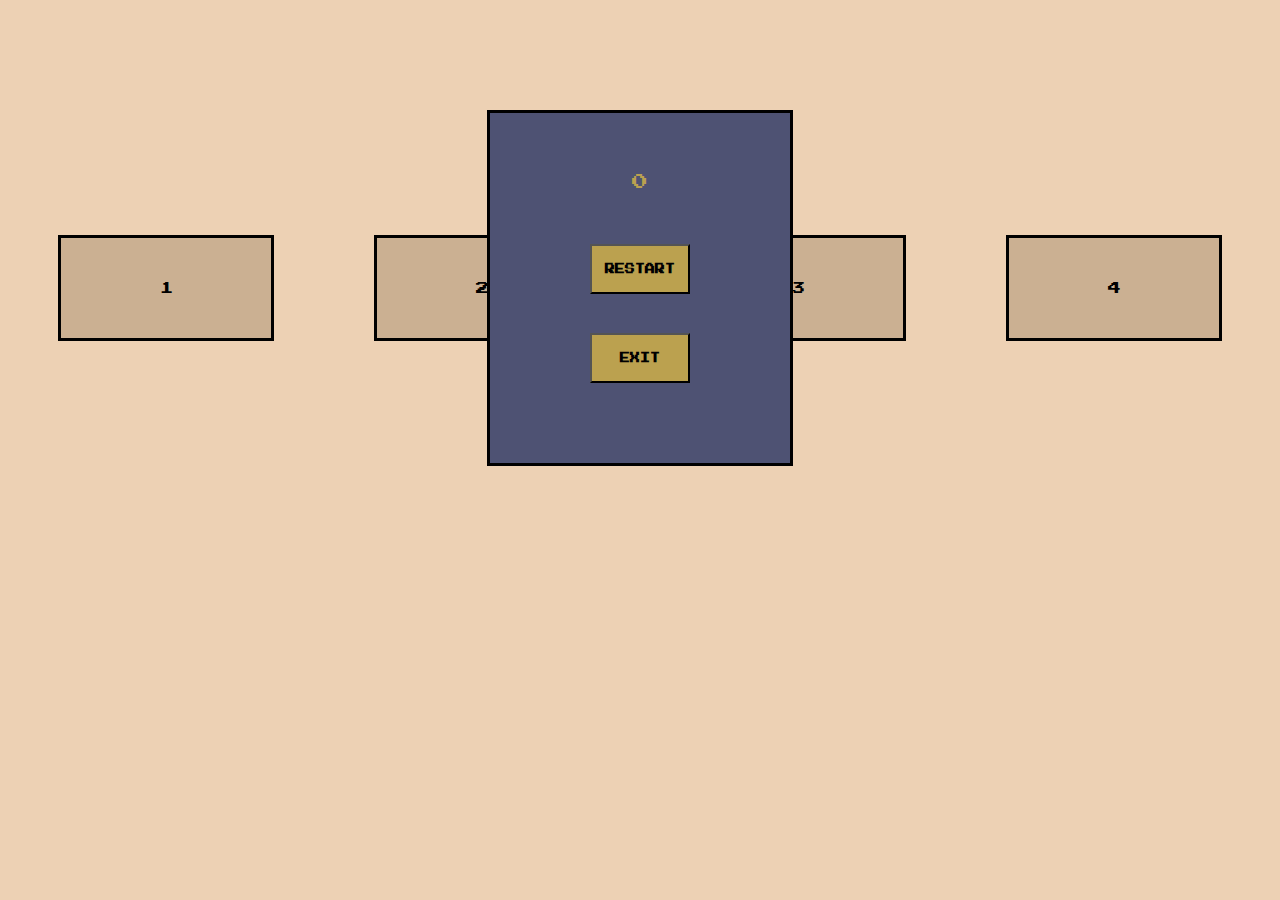
==== index.html @ f64b5cf3 "Transfer my code to github" ====
<!doctypeHTML>
<html lang="pl">
  <head>
    <meta charset="UTF-8" />
	<meta http-equiv="X-UA-Compatible" content="IE=edge"> 
	<link rel="stylesheet" href="style.css" />
	<title></title>
	<link rel="preconnect" href="https://fonts.googleapis.com">
    <link rel="preconnect" href="https://fonts.gstatic.com" crossorigin>
    <link href="https://fonts.googleapis.com/css2?family=Press+Start+2P&display=swap" rel="stylesheet">
	
  </head>
  <body>
    
	<!-- <div id="welcome">
	 <input id="playButton" type="button" onclick="play()" value="Play!"></input>
	</div>  --> 
	<div id="gra">
	  <div id="hp" value="0">
	  
	  </div>
	  
	  <main id="container"> 
	    <div class="item"> <input id="butt1" class="butt" type="button" onclick="wybierz()" value="1"></input></div> 
	    <div class="item"><input id="butt2" class="butt" type="button" onclick="wybierz()" value="2"></div>
	    <div class="item"><input id="butt3" class="butt" type="button" onclick="wybierz()" value="3"></div>
	    <div class="item"><input id="butt4" class="butt" type="button" onclick="wybierz()" value="4"></div>	
		<nav id="nav2">
		  <div id="licznik">0</div>
	      <a href="file:///C:/Users/Ja/Desktop/Gry/Co%C5%9B%20kreatywnego/Gry/esc/index.html"> <h2> <input type="button" id="rest" class="nav2-butt"    class="nav-butt" class="butt" value="Restart" /> </h2> </a>
	      <a href = "file:///C:/Users/Ja/Desktop/Gry/Co%C5%9B%20kreatywnego/Gry/esc/start.html"><h3> <input type="button" id="exit" class="nav2-butt"  class="nav-butt" class="butt" value="Exit" /> </h3> </a>
	  </nav>
	  </main>
	</div>
	<script src="mechanic.js">
	</script>
  </body>
</html>
---- style.css ----
body {
    background-color: #edd1b4;
    font-family: 'Press Start 2P', cursive;
    }
    header {
        text-align: center;
        letter-spacing: 4px;
        background-color: #4e5273;
        padding: 15px;
    }
    #container {
        height: 500px;
        display: flex;
        align-items: center;
        justify-content: space-around;
        flex-wrap: wrap;
        
    }
    .item {
        min-height: 100px;
        min-width: 210px;
        background-color: #cbb092;
        border: 3px solid black;
        z-index: 5;
    }
    
    .butt {
        background-color:#cbb092;
        border: none;
        min-height: 100px;
        min-width: 210px;
        font-family: 'Press Start 2P', cursive;
        
        
    }
    .butt:hover, .item:hover{
        opacity: 0.5;
         transform: scale(1.05,1.07);
        
    }
    .butt:active, .item:active{
        opacity: 1;
        
    }
    #hp {
        text-align: center;
        padding: 15px;
        font-size: 30px;
        font-weight: bold;
    }
    .nav-butt {
        background-color:#4e5273;
        text-transform: uppercase;
        font-family: 'Press Start 2P', cursive;
        font-size: 30px;
        font-weight: bold;
        margin-top: 70px;
    }
    nav {
        display: flex;
        align-items: center;
        flex-direction: column;
    }
    #playButton {
        height: 100px;
        width: 300px;
        
    }
    #contButton {
        height: 100px;
    }
    .nav-butt:active {
        background-color: pink;
        transform: scale(1.05,1.07);
    }
    #nav2{
        background-color: #4e5273;
        height: 350px;
        width: 300px;
        display: flex;
        align-items: center;
        position: absolute;
        z-index: 5;
        justify-content: center;
        border: 3px solid black;
    }
    .nav2-butt {
        height: 50px;
        width: 100px;
        background-color:#bba14f;
        text-transform: uppercase;
        font-family: 'Press Start 2P', cursive;
        font-size: 10px;
        font-weight: bold;
    }
    .nav2-butt:hover {
        opacity: 0.5;
         transform: scale(1.05,1.07);
    }
    .nav2-butt:active {
        border: none;
        opacity: 1;
    }
    #licznik {
        color: #bba14f;
        height: 50px;
        width: 50px;
        text-align: center;
    }
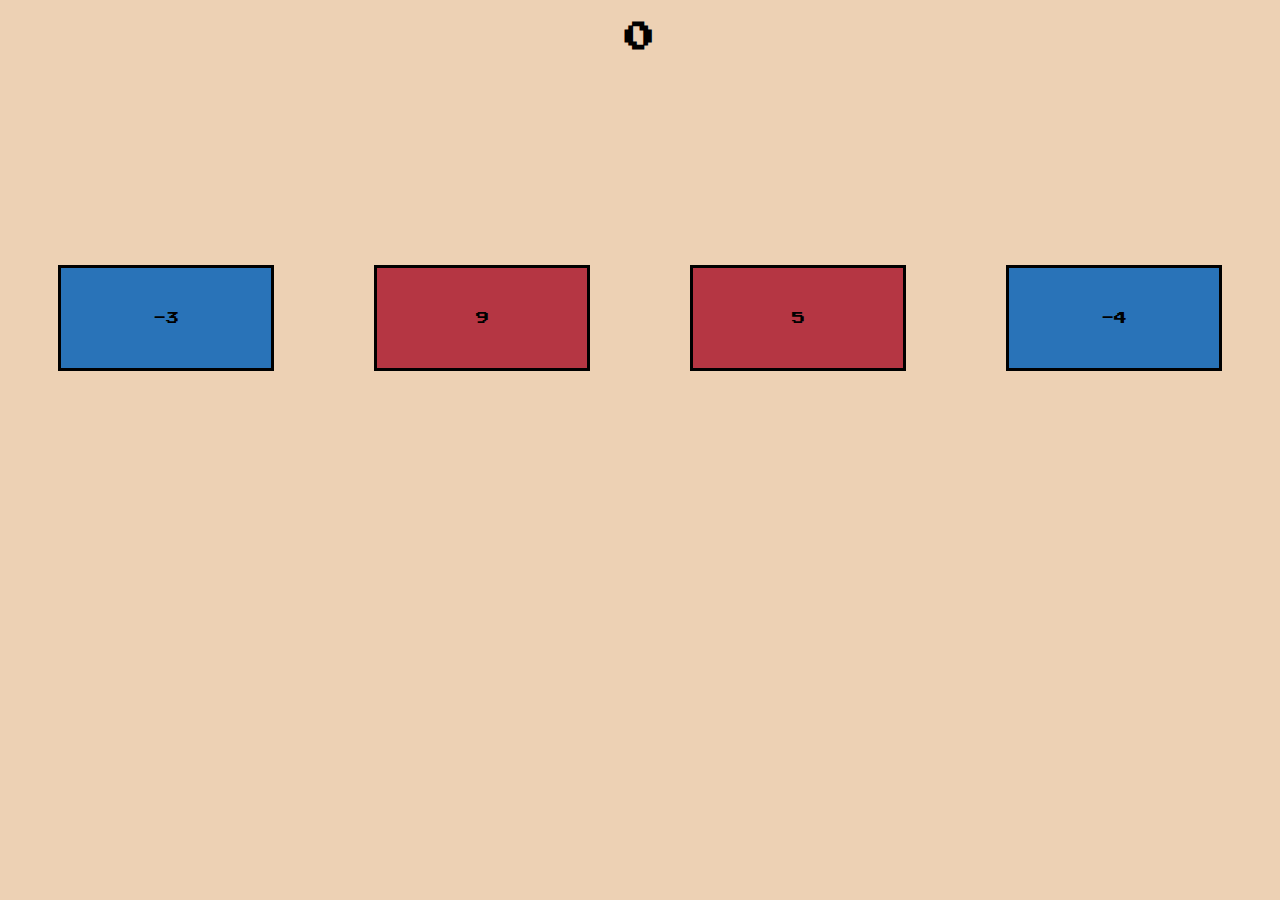
==== commit c73b98cc: "Clean the script Make the script shorter and more readeable Delete unnecessary div in index" ====
--- a/index.html
+++ b/index.html
@@ -1,13 +1,13 @@
 <!doctypeHTML>
-<html lang="pl">
+<html lang="eng">
   <head>
     <meta charset="UTF-8" />
-	<meta http-equiv="X-UA-Compatible" content="IE=edge"> 
+	<meta http-equiv="X-UA-Compatible" content="IE=edge" /> 
 	<link rel="stylesheet" href="style.css" />
 	<title></title>
-	<link rel="preconnect" href="https://fonts.googleapis.com">
-    <link rel="preconnect" href="https://fonts.gstatic.com" crossorigin>
-    <link href="https://fonts.googleapis.com/css2?family=Press+Start+2P&display=swap" rel="stylesheet">
+	<link rel="preconnect" href="https://fonts.googleapis.com" />
+    <link rel="preconnect" href="https://fonts.gstatic.com" crossorigin />
+    <link href="https://fonts.googleapis.com/css2?family=Press+Start+2P&display=swap" rel="stylesheet" />
 	
   </head>
   <body>
@@ -21,18 +21,17 @@
 	  </div>
 	  
 	  <main id="container"> 
-	    <div class="item"> <input id="butt1" class="butt" type="button" onclick="wybierz()" value="1"></input></div> 
-	    <div class="item"><input id="butt2" class="butt" type="button" onclick="wybierz()" value="2"></div>
-	    <div class="item"><input id="butt3" class="butt" type="button" onclick="wybierz()" value="3"></div>
-	    <div class="item"><input id="butt4" class="butt" type="button" onclick="wybierz()" value="4"></div>	
+	    <div class="item"><button id="butt1" class="butt" ></button></div> 
+	    <div class="item"><button id="butt2" class="butt" ></button></div>
+	    <div class="item"><button id="butt3" class="butt" ></button></div>
+	    <div class="item"><button id="butt4" class="butt"  ></button></div>
 		<nav id="nav2">
 		  <div id="licznik">0</div>
-	      <a href="file:///C:/Users/Ja/Desktop/Gry/Co%C5%9B%20kreatywnego/Gry/esc/index.html"> <h2> <input type="button" id="rest" class="nav2-butt"    class="nav-butt" class="butt" value="Restart" /> </h2> </a>
-	      <a href = "file:///C:/Users/Ja/Desktop/Gry/Co%C5%9B%20kreatywnego/Gry/esc/start.html"><h3> <input type="button" id="exit" class="nav2-butt"  class="nav-butt" class="butt" value="Exit" /> </h3> </a>
+	      <a href="index.html"> <h2> <input type="button" id="rest" class="nav2-butt"    class="nav-butt" class="butt" value="Restart" /> </h2> </a>
 	  </nav>
 	  </main>
 	</div>
-	<script src="mechanic.js">
+	<script src="mechanics.js">
 	</script>
   </body>
 </html>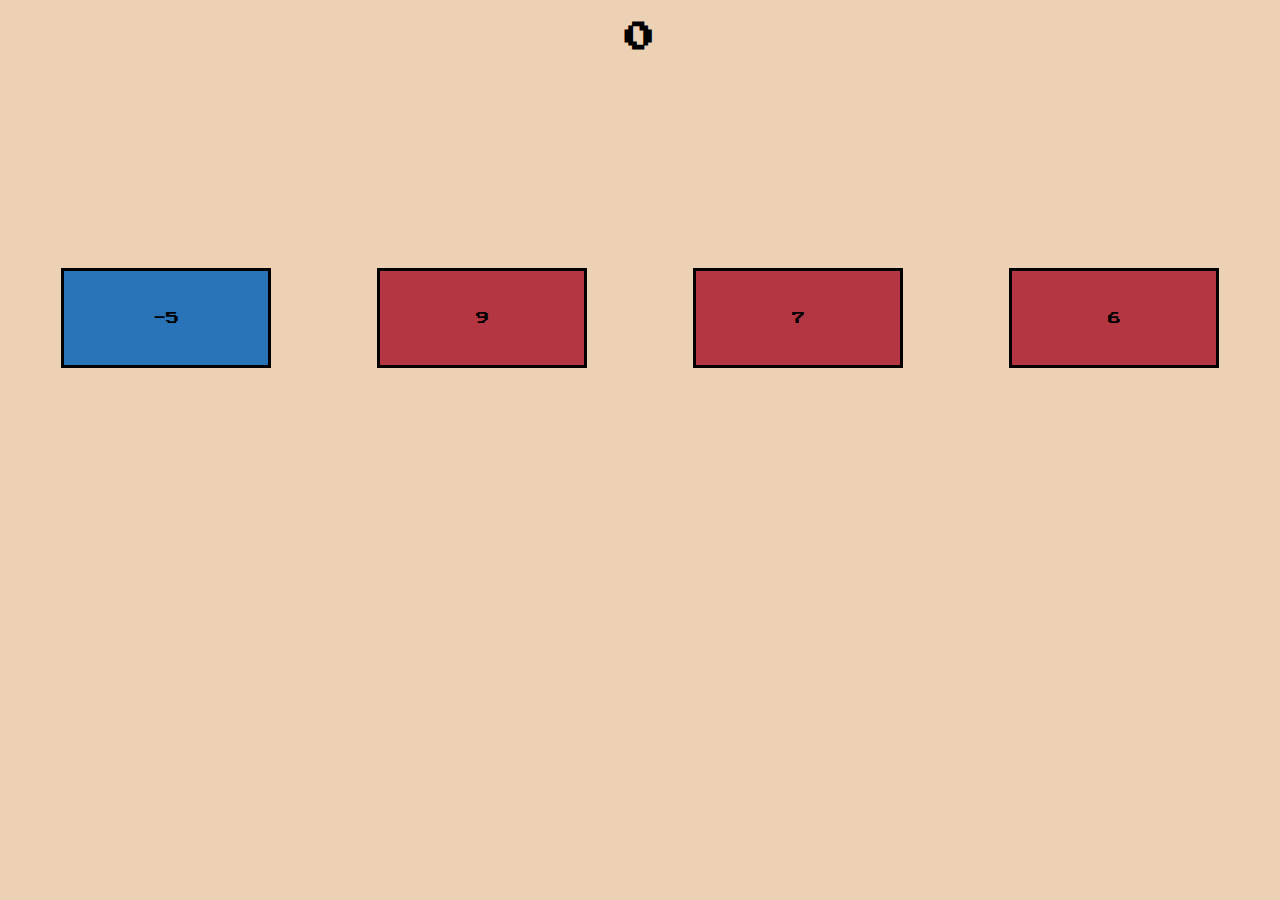
==== commit 7462e58c: "Clean the index Change .butt and #item to button in stylesheet" ====
--- a/index.html
+++ b/index.html
@@ -16,15 +16,15 @@
 	 <input id="playButton" type="button" onclick="play()" value="Play!"></input>
 	</div>  --> 
 	<div id="gra">
-	  <div id="hp" value="0">
+	  <div id="hp">
 	  
 	  </div>
 	  
 	  <main id="container"> 
-	    <div class="item"><button id="butt1" class="butt" ></button></div> 
-	    <div class="item"><button id="butt2" class="butt" ></button></div>
-	    <div class="item"><button id="butt3" class="butt" ></button></div>
-	    <div class="item"><button id="butt4" class="butt"  ></button></div>
+	    <button></button>
+	    <button></button>
+	    <button></button>
+	    <button></button>
 		<nav id="nav2">
 		  <div id="licznik">0</div>
 	      <a href="index.html"> <h2> <input type="button" id="rest" class="nav2-butt"    class="nav-butt" class="butt" value="Restart" /> </h2> </a>
--- a/style.css
+++ b/style.css
@@ -13,32 +13,22 @@
         display: flex;
         align-items: center;
         justify-content: space-around;
-        flex-wrap: wrap;
-        
+        flex-wrap: wrap;   
     }
-    .item {
-        min-height: 100px;
-        min-width: 210px;
-        background-color: #cbb092;
-        border: 3px solid black;
-        z-index: 5;
-    }
-    
-    .butt {
+    button {
         background-color:#cbb092;
         border: none;
         min-height: 100px;
         min-width: 210px;
         font-family: 'Press Start 2P', cursive;
-        
-        
+        border: 3px solid black;
     }
-    .butt:hover, .item:hover{
+    button:hover{
         opacity: 0.5;
          transform: scale(1.05,1.07);
         
     }
-    .butt:active, .item:active{
+    button:active{
         opacity: 1;
         
     }
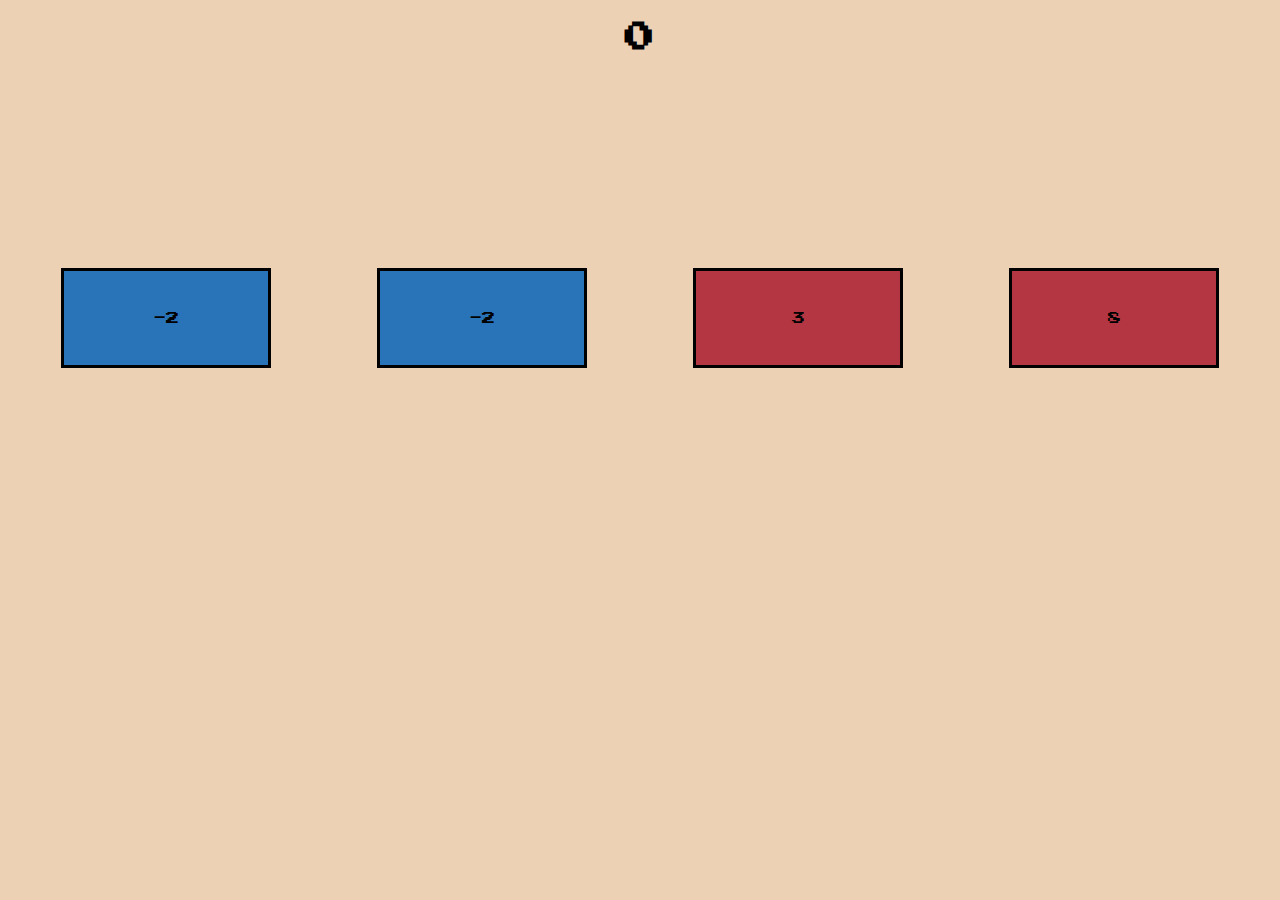
==== commit 7354eb48: "Clean the sylesheet > Add new exit button > Make the start page look cleaner" ====
--- a/index.html
+++ b/index.html
@@ -27,7 +27,8 @@
 	    <button></button>
 		<nav id="nav2">
 		  <div id="licznik">0</div>
-	      <a href="index.html"> <h2> <input type="button" id="rest" class="nav2-butt"    class="nav-butt" class="butt" value="Restart" /> </h2> </a>
+	      <a href="index.html"> <h2> <button>Restart</button> </h2> </a>
+		  <a href="startPage.html"> <h2> <button>Exit</button> </h2> </a>
 	  </nav>
 	  </main>
 	</div>
--- a/style.css
+++ b/style.css
@@ -7,6 +7,10 @@
         letter-spacing: 4px;
         background-color: #4e5273;
         padding: 15px;
+        width: 75%;
+        position: fixed;
+        top: 0;
+        margin-bottom: 100px;
     }
     #container {
         height: 500px;
@@ -96,4 +100,13 @@
         height: 50px;
         width: 50px;
         text-align: center;
-    }+    }
+#newBody {
+ display: flex;
+ flex-direction: column;
+ align-items: center;
+}
+#startA {
+position: fixed;
+top: 200px;
+}
